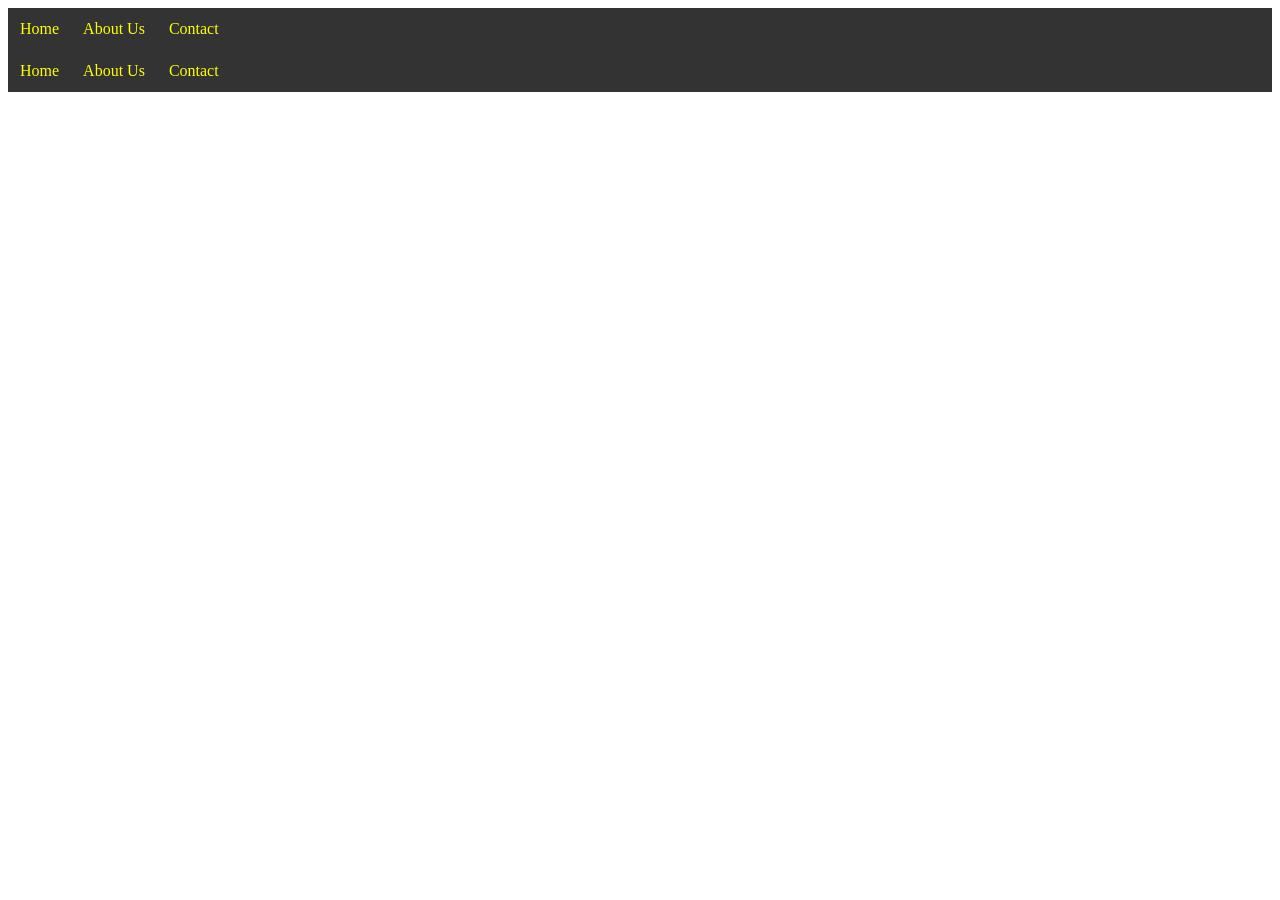
==== index.html @ 657ae3fe "fix merge conflict" ====
<!DOCTYPE html>
<html lang="en">
<head>
<meta charset="UTF-8">
<meta name="viewport" content="width=device-width, initial-scale=1.0">

<title>Project</title>

<link rel="stylesheet" href="CSS/style.css">

</head>

<body>

<div class="nav">

<a href="index.html">Home</a>
<a href="#">About Us</a>
<a href="contact.html">Contact</a>

</div>

<script src="Javascript/script.js"></script>

</body>
<!DOCTYPE html>
<html lang="en">
<head>
    <meta charset="UTF-8">
    <meta name="viewport" content="width=device-width, initial-scale=1.0">
    <title>Project</title>
    <link rel="stylesheet" href="Style.CSS">
</head>
<body>
    <div class="nav">
    <a href="g">Home</a>
    <a href="g">About Us</a>
    <a href="g">Contact</a>
    </div>
</body>
</html>
---- CSS/style.css ----
.nav
{
    overflow: hidden;
    background-color: #333;
}

.nav a{
    float: left;
    display: block;
    color: yellow;
    text-align: center;
    padding: 12px;
    text-decoration: none;
}

.nav a:hover{
    background-color: gray;
    color: black;
}

@media screen and (max-width:600px){
    .nav a {
        float:none;
        width:100%;
           display: block;

    }
}
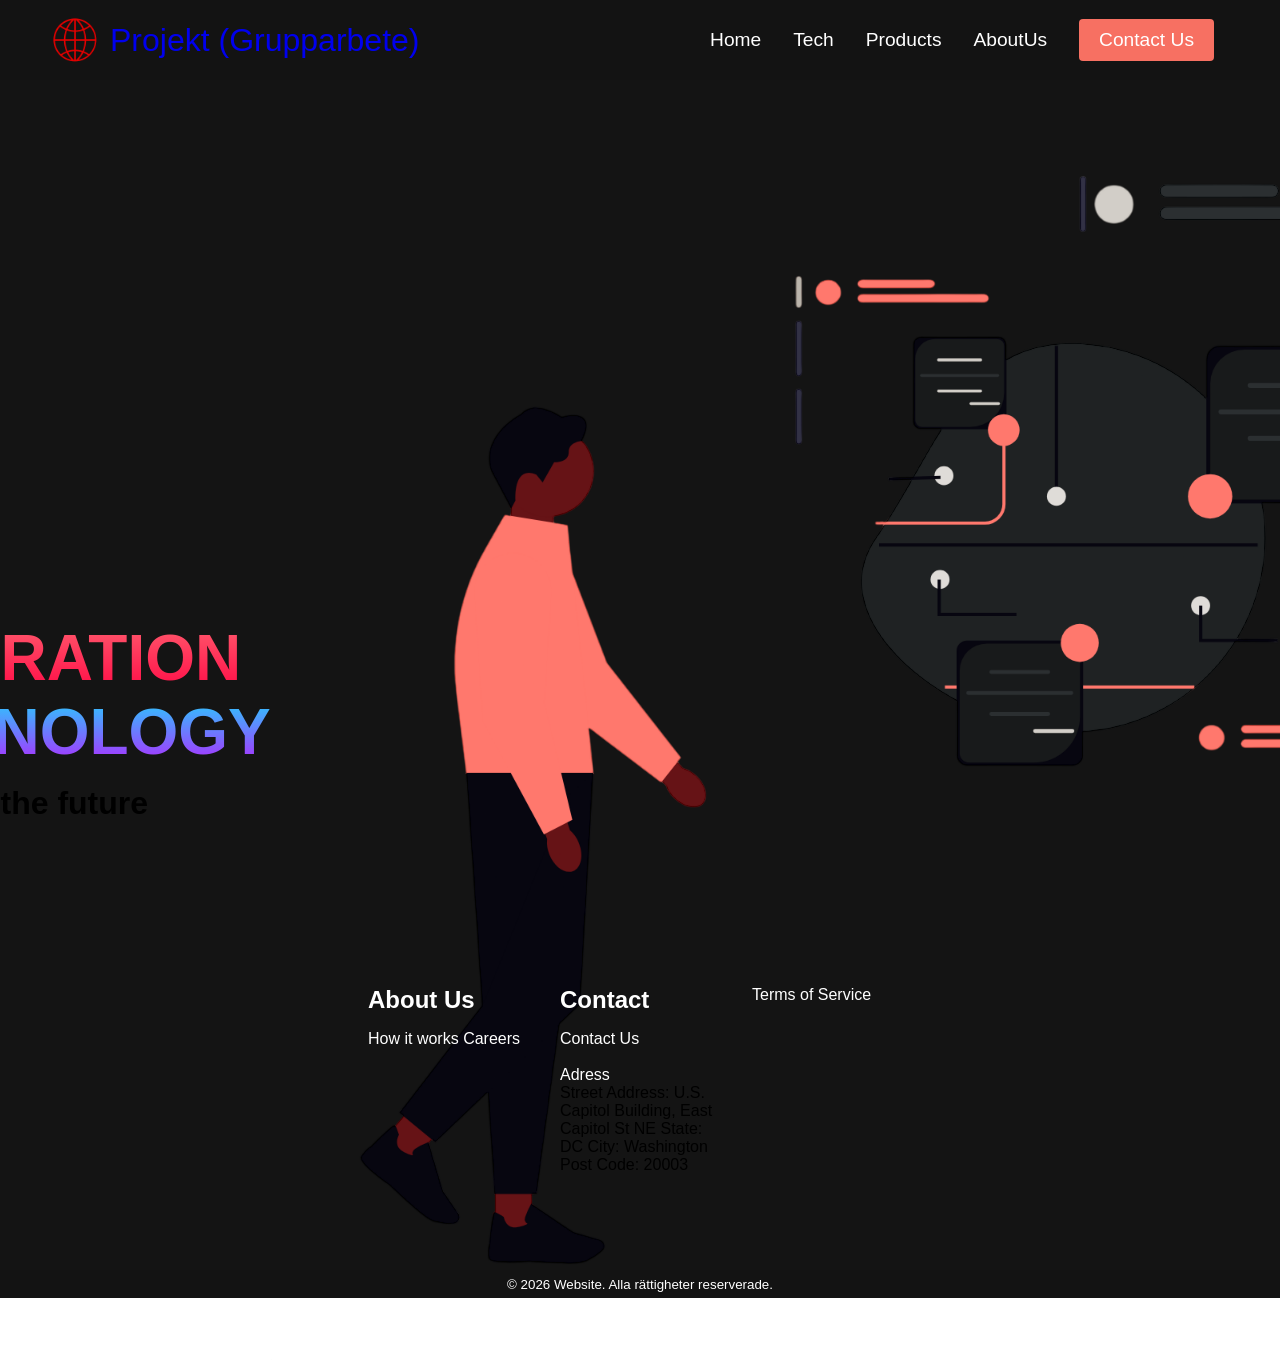
==== commit 573b6387: "Fixat CSS samt HTML för första sidan, även lagt till färger samt biler och rättigheter" ====
--- a/index.html
+++ b/index.html
@@ -1,41 +1,101 @@
-<!DOCTYPE html>
-<html lang="en">
-<head>
-<meta charset="UTF-8">
-<meta name="viewport" content="width=device-width, initial-scale=1.0">
-
-<title>Project</title>
-
-<link rel="stylesheet" href="CSS/style.css">
-
-</head>
-
-<body>
-
-<div class="nav">
-
-<a href="index.html">Home</a>
-<a href="#">About Us</a>
-<a href="contact.html">Contact</a>
-
-</div>
-
-<script src="Javascript/script.js"></script>
-
-</body>
 <!DOCTYPE html>
 <html lang="en">
 <head>
     <meta charset="UTF-8">
     <meta name="viewport" content="width=device-width, initial-scale=1.0">
     <title>Project</title>
-    <link rel="stylesheet" href="Style.CSS">
+    <link rel="stylesheet" href="/CSS/style.css">
+    
 </head>
 <body>
-    <div class="nav">
-    <a href="g">Home</a>
-    <a href="g">About Us</a>
-    <a href="g">Contact</a>
+    <nav class="navbar">
+        <div class="navbar__container">
+            <a href="/" id="navbar__logo">
+            <img src="/images/loga.png" alt="Logo" class="navbar__logo-img">Projekt (Grupparbete)</a>
+            <div class="navbar__toggle" id="mobile-menu">
+                <span class="bar"></span>
+                <span class="bar"></span>
+                <span class="bar"></span>
+        </div>
+        <ul class="navbar__menu">
+            <li class="navbar__item">
+                <a href="/" class="navbar__links">Home</a>
+            </li>
+            <li class="navbar__item">
+                <a href="/" class="navbar__links">Tech</a>
+            </li>
+            <li class="navbar__item">
+                <a href="/" class="navbar__links">Products</a>
+            </li>
+            <li class="navbar__item">
+                <a href="/" class="navbar__links">AboutUs</a>
+            </li>
+            <li class="navbar__btn">
+                <a href="/contact.html" class="button">Contact Us</a>
+            </li>
+        </ul>
+    </nav>
+     
+    <!-- Framsidan -->
+
+    <div class="main">
+        <div class="main__container">
+            <div class="main__content">
+                <h1>NEXT GENERATION</h1>
+                <h2>TECHNOLOGY</h2>
+                <p>Look in too the future</p>
+                <button class="main__btn"><a href="/">Get Started</a></button>
+            </div>
+            <div class="main__img--container">
+                <img src="/images/undraw_visionary-technology_f6b3-Photoroom.png" alt="" id="main__img">
+            </div>
+        </div>
     </div>
+
+
+    <!-- Footer -->
+
+    <div class="footer__container">
+        <div class="footer__links">
+            <div class="footer__link--wrapper">
+                <div class="footer__link--items">
+                    <h2>About Us</h2>
+                    <a href="/">How it works</a>
+                    <a href="/">Careers</a>
+                </div>    
+            </div>
+                
+            <div class="footer__link--wrapper">
+                 <div class="footer__link--items">
+                    <h2>Contact</h2>
+                    <a href="/contact.html">Contact Us</a>
+                    <br></br>
+                    <a href="">Adress</a>
+                    <p>
+                        Street Address: U.S. Capitol Building, East Capitol St NE
+                        State: DC
+                        City: Washington
+                        Post Code: 20003
+                    </p>
+                </div>    
+            </div>
+               
+            <div class="footer__link--wrapper">
+                 <div class="footer__link--items">
+                    <a href="/">Terms of Service</a>
+                </div>
+            </div>
+
+                </div>
+            </div>
+        </div>   
+    </div> 
+
+<footer>
+    <small>
+      &copy; 2026  Website. Alla rättigheter reserverade.
+    </small>
+</footer>    
+    <script src="/Javascript/script.js"></script>
 </body>
 </html>
--- a/CSS/style.css
+++ b/CSS/style.css
@@ -1,28 +1,366 @@
-.nav
-{
-    overflow: hidden;
-    background-color: #333;
-}
-
-.nav a{
-    float: left;
-    display: block;
-    color: yellow;
-    text-align: center;
-    padding: 12px;
-    text-decoration: none;
-}
-
-.nav a:hover{
-    background-color: gray;
-    color: black;
-}
-
-@media screen and (max-width:600px){
-    .nav a {
-        float:none;
-        width:100%;
-           display: block;
-
-    }
-}+/* GRUNDINSTÄLLNINGAR */
+
+* {
+    box-sizing: border-box;
+    margin: 0;
+    padding: 0;
+    font-family: "Kumbh Sans", sans-serif;
+}
+
+
+/* HUVUDMENY  */
+
+
+.navbar {
+    background: #131313;
+    height: 80px;
+    display: flex;
+    justify-content: center;
+    align-items: center;
+    font-size: 1.2rem;   /* 1 rem är lika med 16px, detta blir ca 19px  */
+    position: sticky;  /* Gör att navbaren stannar kvar på sin plats när scrollaer*/
+    top: 0;
+    z-index: 999; /* Gör att navbaren alltid ligger högts upp på skärmen */
+}
+
+.navbar__container {
+    display: flex;
+    justify-content: space-between;
+    height: 80px;
+    z-index: 1;
+    width: 100%;
+    max-width: 1300px; /* Begränsar menyns maxbredd på störe skärmar */
+    margin: 0 auto;  /* 0 bestämmer uppe och nere, 'auto' sätter höger och vänster */
+    padding: 0 50px;
+}
+
+.navbar__logo-img {
+    height: 50px;
+    width: auto;
+    margin-right: 10px;
+    vertical-align: middle;
+}
+
+#navbar__logo {  /* Hashtag "#" används för det är en ID och inte en klass */
+    background-size: 100%;
+    display: flex;
+    align-items: center;
+    cursor: pointer;
+    text-decoration: none; /* Tar bort understrykningen på länken */
+    font-size: 2rem;
+}  
+
+.fa-gem {
+    margin-right: 0.5rem; /* skappar ett litet mellanrum mellan ikonen och texten */
+}
+
+.navbar__menu {
+    display: flex;
+    align-items: center;
+    list-style: none; 
+    text-align: center;
+}
+
+.navbar__item {
+    height: 80px;
+}
+
+.navbar__links {
+    color: #fff;
+    display: flex;
+    align-items: center;
+    justify-content: center;
+    text-decoration: none;
+    padding: 0 1rem;
+    height: 100%;
+}
+
+.navbar__btn {
+    display: flex;
+    justify-content: center;
+    align-items: center;
+    padding: 0 1rem;
+    width: 100%;
+}
+
+.button {
+    display: flex;
+    justify-content: center;
+    align-items: center;
+    text-decoration: none;    /* Tar bort understrykningen på länken */
+    padding: 10px 20px;
+    height: 100%;
+    width: 100%;
+    border: none;
+    outline: none;
+    border-radius: 4px;
+    background: #f77062;
+    color: #fff;
+}
+
+.button:hover{
+    background: red;
+    transition: all 0.3s ease;
+}
+
+.navbar__links:hover {
+    color: #f77062;
+    transition: all 0.3s ease;
+}
+
+
+/* Framsidan */
+
+.main {
+    background-color: #141414;
+}
+
+.main__container {
+    display: grid;
+    grid-template-columns: 1fr 1fr;
+    align-items: center;
+    justify-content: center;
+    margin: 0 auto;
+    height: 90vh;
+    background-color: #141414;
+    z-index: 1;
+    width: 100%;
+    max-width: 1300px;
+    padding: 0 50px;
+}
+
+.main__content h1 {
+    font-size: 4rem;
+    background-color: #ff8177;
+    background-image: linear-gradient(to top, #ff0844 0%, #ffb199 100%);
+    background-size: 100%;
+    -webkit-background-clip: text;
+    -moz-background-clip: text;
+    -webkit-text-fill-color: transparent;
+    -moz-text-fill-color: transparent;
+}
+
+.main__content h2 {
+    font-size: 4rem;
+    background-color: #ff8177;
+    background-image: linear-gradient(to top, #b721ff 0%, #21d4fd 100%);
+    background-size: 100%;
+    -webkit-background-clip: text;
+    -moz-background-clip: text;
+    -webkit-text-fill-color: transparent;
+    -moz-text-fill-color: transparent;
+}
+
+.main__content p {
+    margin-top: 1rem;
+    font-size: 2rem;
+    font-weight: 700;
+    color: black;
+}
+
+.main__btn {
+    background-image: linear-gradient(to top, #f77062 0%, #fe5196 100%);
+    padding: 14px 32px;
+    border: none;
+    border-radius: 4px;
+    color: #fff;
+    margin-top: 2rem;
+    cursor: pointer;
+    position: relative;
+    transition: all 0.35s;
+    outline: none;
+}
+
+.main__btn a {
+    position: relative;
+    z-index: 2;
+    color: #fff;
+    text-decoration: none;
+}
+
+
+
+/* Footer */
+
+.footer__container {
+    background-color: #141414;
+    padding: 5rem 0;
+    display: flex;
+    flex-direction: column;
+    justify-content: center;
+    align-items: center;
+}
+
+
+#footer__logo {
+    display: flex;
+    color: #fff;
+    align-items: center;
+    cursor: pointer;
+    text-decoration: none;
+    font-size: 2rem;
+}
+
+.footer__links {
+    width: 100%;
+    max-width: 1000px;
+    display: flex;
+    justify-content: center;
+}
+
+.footer__link--wrapper {
+    display: flex;
+    flex-direction: column;
+    align-items: flex-start;
+    margin: 16px;
+    text-align: left;
+    width: 160px;
+    box-sizing: border-box;
+}
+
+.footer__link--items h2 {
+    margin-bottom: 16px;
+}
+
+.footer__link--items > h2 {
+    color: #fff;
+}
+.footer__link--items a {
+    color: #fff;
+    text-decoration: none;
+    margin-bottom: 0.5rem;
+}
+
+.footer__link--items a:hover {
+    color: #e9e9e9;
+    transition: 0.3s ease-out;
+}
+
+
+footer {
+  text-align: center;
+  padding: 5px;
+  background-color: #131313;
+  color: white;
+}
+
+
+
+
+
+/*  MOBILANPASSNING  */
+
+@media screen and (max-width: 960px) {
+    .navbar__container {
+        display: flex;
+        justify-content: space-between;
+        height: 80px;
+        z-index: 1;
+        width: 100%;
+        max-width: 1300px;
+        padding: 0; /* tar bort paddinng på mobilversion */
+    }
+
+    .navbar__menu {
+        display: grid;
+        grid-template-columns: auto;
+        margin: 0;
+        width: 100%;
+        position: absolute;
+        top: -1000px;
+        opacity: 0;
+        transition: all 0,5s ease;
+        height: 50vb;
+        z-index: -1;
+        background: #131313;
+    }
+
+    /* Navigeringsmenyn från Javascriptet */
+    .navbar__menu.active {
+        background: #131313;
+        top: 100%;
+        opacity: 1;
+        transition: all 0.5s ease;
+        z-index: 99;
+        height: 50vh;
+        font-size: 1.6rem;
+    }
+
+
+    #navbar__logo {
+        font-size: 25px;
+    }
+
+
+    
+    /* För "meny knappen" (hambuarger ikonen) */
+    .navbar__toggle .bar {
+        width: 25px;
+        height: 3px;
+        margin: 5px auto;
+        transition: all 0.3s ease-in-out;
+        background: #fff;
+    }
+
+    .navbar__item {
+        width: 100%;
+    }
+
+    .navbar__links {
+        text-align: center;
+        padding: 2rem;
+        width: 100%;
+        display: table;
+    }
+    /* Posionerar den till höger */
+    #mobile-menu {
+        position: absolute;
+        top: 20%;
+        right: 5%;
+        transform: translate(5%, 20%);
+    }
+
+    .navbar__btn {
+        padding: 2rem;
+    }
+
+    .button {
+        display: flex;
+        justify-content: center;
+        align-items: center;
+        width: 80%;
+        height: 80px;
+        margin: 0;
+    }
+    /* Gör menyn synlog då den onsynlig standard verisionen*/
+    .navbar__toggle .bar {
+        display: block;
+        cursor: pointer;
+    }
+
+    #mobile-menu.is-active .bar:nth-child(2) {
+        opacity: 0;
+    }
+
+    #mobile-menu.is-active .bar:nth-child(1) {
+        transform: translateY(8px) rotate(45deg);
+    }
+
+    #mobile-menu.is-active .bar:nth-child(3) {
+        transform: translateY(-8px) rotate(-45deg);
+    }
+}
+
+
+/* Responsiv design */
+@media (max-width: 600px) {
+    nav a {
+        display: block;
+        padding: 10px;
+    }
+
+    .contact-section {
+        width: 90%;
+        margin: 10px auto;
+    }
+}
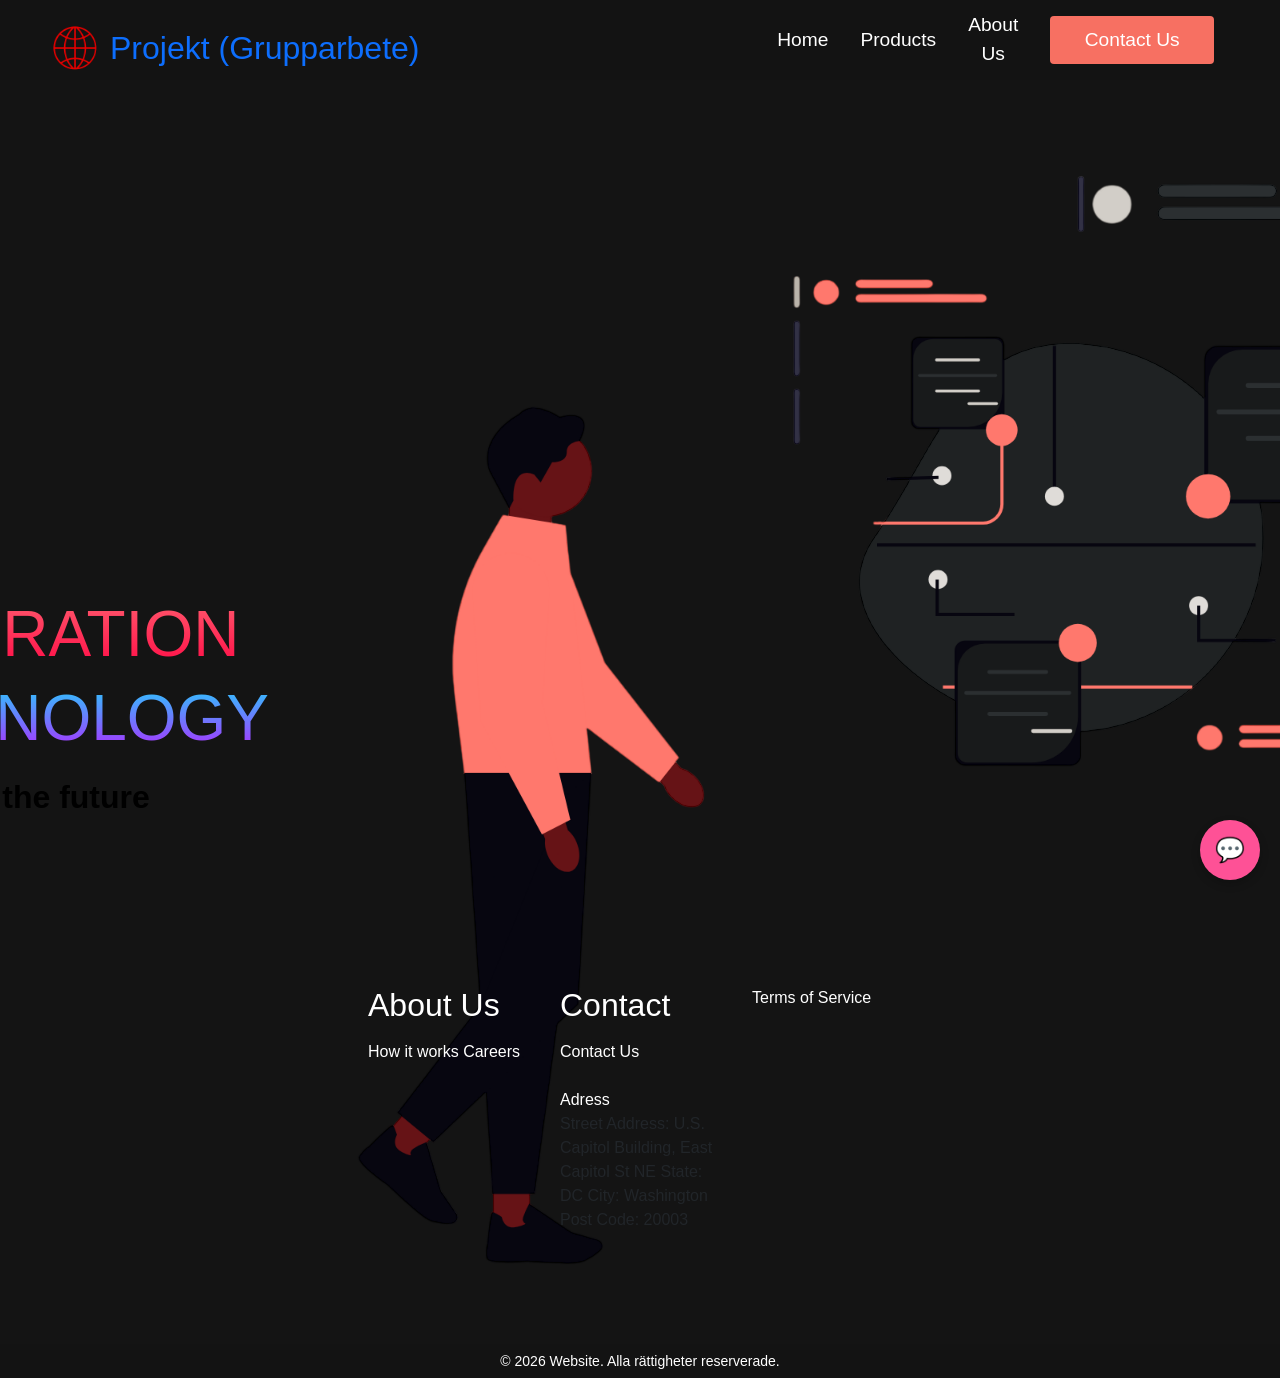
==== commit cf8be4fc: "Lagt till AI chat bubbla" ====
--- a/index.html
+++ b/index.html
@@ -5,8 +5,13 @@
     <meta name="viewport" content="width=device-width, initial-scale=1.0">
     <title>Project</title>
     <link rel="stylesheet" href="/CSS/style.css">
-    
+    <link href="https://cdn.jsdelivr.net/npm/bootstrap@5.3.8/dist/css/bootstrap.min.css" rel="stylesheet" integrity="sha384-sRIl4kxILFvY47J16cr9ZwB07vP4J8+LH7qKQnuqkuIAvNWLzeN8tE5YBujZqJLB" crossorigin="anonymous">
 </head>
+
+<!-- Navbar -->
+
+
+
 <body>
     <nav class="navbar">
         <div class="navbar__container">
@@ -22,13 +27,10 @@
                 <a href="/" class="navbar__links">Home</a>
             </li>
             <li class="navbar__item">
-                <a href="/" class="navbar__links">Tech</a>
+                <a href="/products.html" class="navbar__links">Products</a>
             </li>
             <li class="navbar__item">
-                <a href="/" class="navbar__links">Products</a>
-            </li>
-            <li class="navbar__item">
-                <a href="/" class="navbar__links">AboutUs</a>
+                <a href="/about.html" class="navbar__links">About Us</a>
             </li>
             <li class="navbar__btn">
                 <a href="/contact.html" class="button">Contact Us</a>
@@ -44,7 +46,7 @@
                 <h1>NEXT GENERATION</h1>
                 <h2>TECHNOLOGY</h2>
                 <p>Look in too the future</p>
-                <button class="main__btn"><a href="/">Get Started</a></button>
+                <button class="main__btn"><a href="/products.html">Get Started</a></button>
             </div>
             <div class="main__img--container">
                 <img src="/images/undraw_visionary-technology_f6b3-Photoroom.png" alt="" id="main__img">
@@ -53,6 +55,8 @@
     </div>
 
 
+
+    
     <!-- Footer -->
 
     <div class="footer__container">
@@ -97,5 +101,25 @@
     </small>
 </footer>    
     <script src="/Javascript/script.js"></script>
+
+
+<div id="chat-wrapper">
+    <div id="chat-window" class="hidden">
+        <div id="chat-header">
+            <span>AI Assistent</span>
+            <button onclick="toggleChat()">✖</button>
+        </div>
+        <div id="chat-messages">
+            <p class="bot-msg">Hej! Hur kan jag hjälpa dig idag?</p>
+        </div>
+        <div id="chat-input-area">
+            <input type="text" id="user-input" placeholder="Skriv något...">
+            <button id="send-btn">Skicka</button>
+        </div>
+    </div>
+
+    <button id="chat-button" onclick="toggleChat()">💬</button>
+</div>
+
 </body>
 </html>
--- a/CSS/style.css
+++ b/CSS/style.css
@@ -27,7 +27,7 @@
     display: flex;
     justify-content: space-between;
     height: 80px;
-    z-index: 1;
+    z-index: 1; /* Gör a navbaren allti ligger överst */
     width: 100%;
     max-width: 1300px; /* Begränsar menyns maxbredd på störe skärmar */
     margin: 0 auto;  /* 0 bestämmer uppe och nere, 'auto' sätter höger och vänster */
@@ -50,15 +50,12 @@
     font-size: 2rem;
 }  
 
-.fa-gem {
-    margin-right: 0.5rem; /* skappar ett litet mellanrum mellan ikonen och texten */
-}
 
 .navbar__menu {
-    display: flex;
-    align-items: center;
-    list-style: none; 
-    text-align: center;
+    display: flex; /* gör att menyns innehåll ligger i en rad */
+    align-items: center; /* Vertikal centrering av menyns innehåll */
+    list-style: none;  /* Tar bort punkterna från listan */
+    text-align: center; /* Centrerar texten i menyn */
 }
 
 .navbar__item {
@@ -178,6 +175,122 @@
     text-decoration: none;
 }
 
+
+/* About us */
+
+.about {
+    text-align: center;
+    margin-top: 50px;
+    font-size: 2.5rem;
+    padding : 20px;
+    color: #f77062;
+}
+
+.about__container {
+    max-width: 800px;
+    margin: 0 auto;
+    padding: 20px;
+    font-size: 1.2rem;
+    line-height: 1.6;
+}
+
+
+
+
+/* Services */
+
+
+.services {
+    background: #141414;
+    display: flex;
+    flex-direction: column;
+    align-items: center;
+    height: 100vh;
+    padding-top: 80px;
+}
+
+.services h1 {
+    background-color: #ff8177;
+    background-image: linear-gradient(
+        to right,
+        #ff8177 0%,
+        #ff867a 0%,
+        #ff8c7f 21%,
+        #f99185 52%,
+        #fbc490 78%,
+        #fdbb7d 100%
+    );
+    background-size: 100%;
+    margin-bottom: 5rem;
+    font-size: 2.5rem;
+    -webkit-background-clip: text;
+    -moz-background-clip: text;
+    -webkit-text-fill-color: transparent;
+    -moz-text-fill-color: transparent;
+}
+
+.services__container {
+    display: flex;
+    justify-content: center;
+    flex-wrap: wrap;
+}
+
+.services__card {
+    margin: 1rem;
+    height: 525px;
+    width: 400px;
+    border-radius: 4px;
+    background-image: linear-gradient(
+        to bottom,
+        rgba(0, 0, 0, 0) 0%,
+        rgba(17, 17, 17, 17) 100%
+    ),
+    url(/images/TECH.gif);
+    background-size: cover;
+    position: relative;
+    color: #ffff;
+}
+
+
+.services__card:nth-child(2) {
+    background-image: linear-gradient(
+        to bottom,
+        rgba(0, 0, 0, 0) 0%,
+        rgba(17, 17, 17, 17) 100%
+    ),
+    url(/images/AI.gif);
+}
+
+.services h2 {
+    position: absolute;
+    top: 350px;
+    left: 30px;
+}
+
+.services__card p {
+    position: absolute;
+    top: 400px;
+    left: 30px;
+}
+
+.services__card button {
+    color: #fff;
+    padding: 10px 20px;
+    border: none;
+    outline: none;
+    border-radius: 4px;
+    background: #f77062;
+    position: absolute;
+    top: 450px;
+    left: 30px;
+    font-size: 1rem;;
+}
+
+.services__card:hover {
+    transform: scale(1.075);
+    transition: 0.2s ease-in;
+    cursor: pointer;
+}
 
 
 /* Footer */
@@ -364,3 +477,66 @@
         margin: 10px auto;
     }
 }
+
+
+
+
+/* Chat Bot */
+
+/* Placerar allt i nedre högra hörnet */
+#chat-wrapper {
+    position: fixed;
+    bottom: 20px;
+    right: 20px;
+    font-family: Arial, sans-serif;
+    z-index: 1000;
+}
+
+/* Design för själva knappen */
+#chat-button {
+    width: 60px;
+    height: 60px;
+    border-radius: 50%;
+    background-color: #fe5196;
+    color: white;
+    border: none;
+    cursor: pointer;
+    font-size: 24px;
+    box-shadow: 0 4px 10px rgba(0,0,0,0.2);
+}
+
+/* Design för fönstret */
+#chat-window {
+    width: 300px;
+    height: 400px;
+    background: white;
+    border-radius: 10px;
+    box-shadow: 0 5px 20px rgba(0,0,0,0.3);
+    display: flex;
+    flex-direction: column;
+    margin-bottom: 15px;
+}
+
+#chat-header {
+    background: #fe5196;
+    color: white;
+    padding: 10px;
+    border-radius: 10px 10px 0 0;
+    display: flex;
+    justify-content: space-between;
+}
+
+#chat-messages {
+    flex: 1;
+    padding: 10px;
+    overflow-y: auto;
+    display: flex;
+    flex-direction: column;
+    gap: 8px;
+}
+
+.bot-msg { background: #f1f1f1; padding: 8px; border-radius: 5px; align-self: flex-start; }
+.user-msg { background: #fe5196; color: white; padding: 8px; border-radius: 5px; align-self: flex-end; }
+
+/* En klass för att dölja fönstret */
+.hidden { display: none !important; }
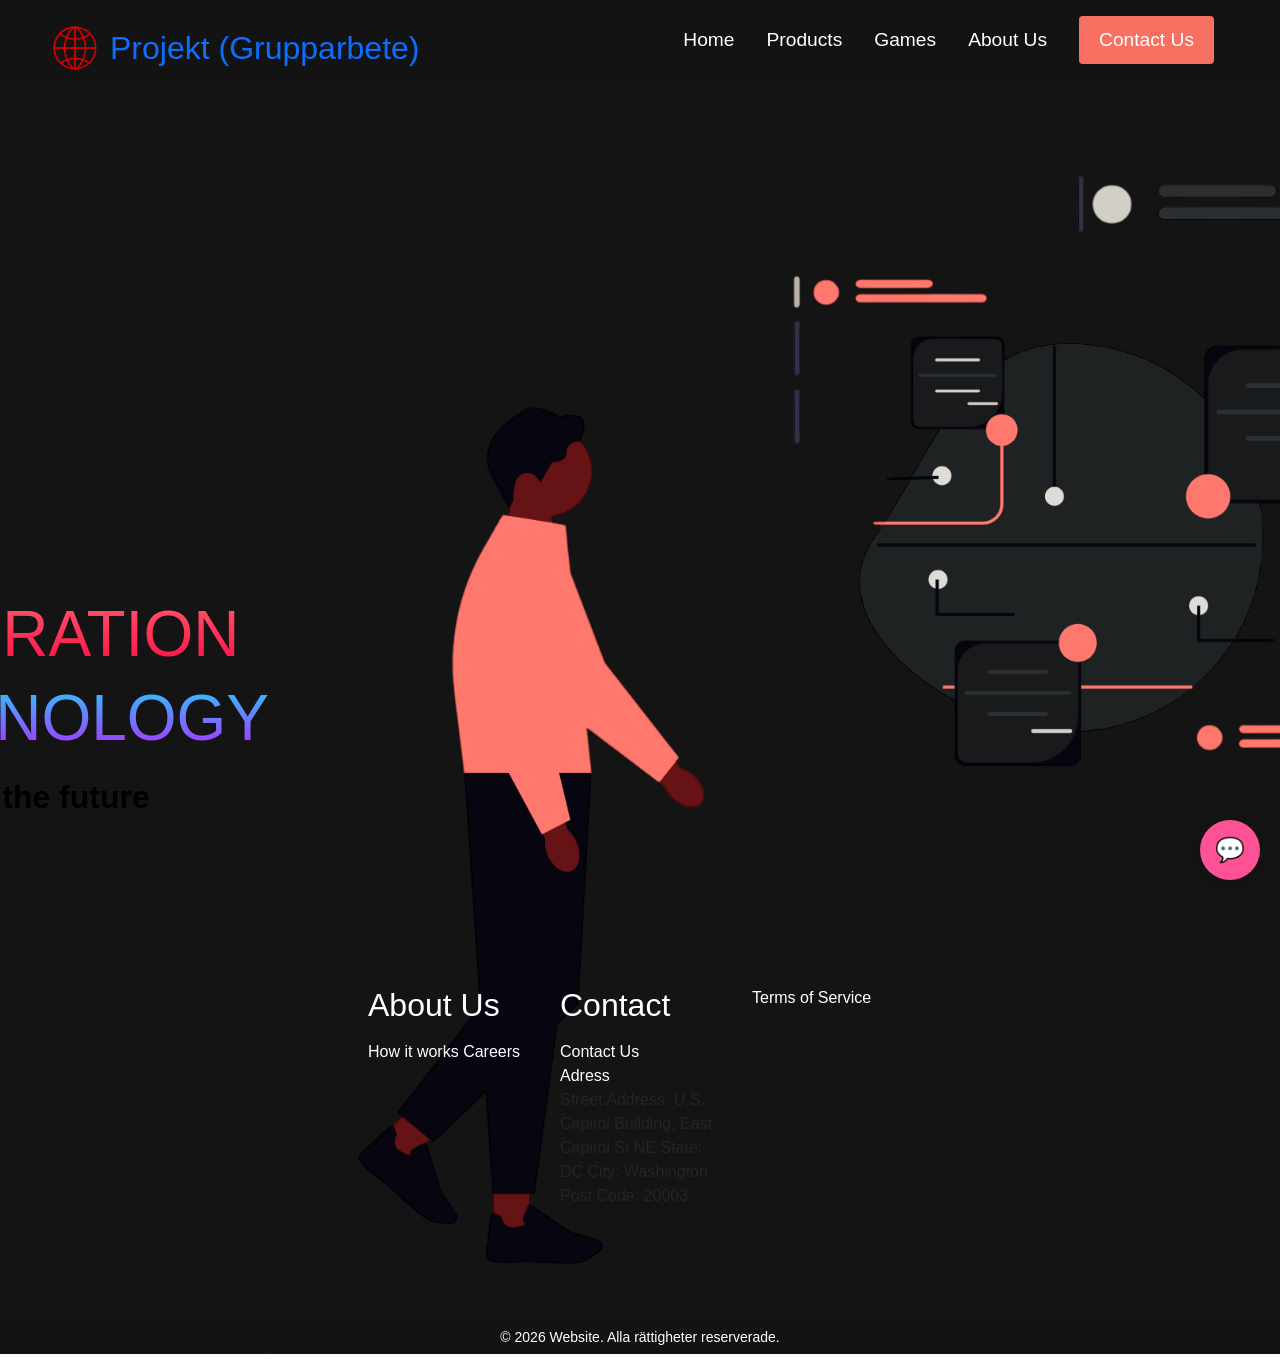
==== commit d8e4fd97: "Fixat lite saker och laggt till en Game sida" ====
--- a/index.html
+++ b/index.html
@@ -7,114 +7,130 @@
     <link rel="stylesheet" href="/CSS/style.css">
     <link href="https://cdn.jsdelivr.net/npm/bootstrap@5.3.8/dist/css/bootstrap.min.css" rel="stylesheet" integrity="sha384-sRIl4kxILFvY47J16cr9ZwB07vP4J8+LH7qKQnuqkuIAvNWLzeN8tE5YBujZqJLB" crossorigin="anonymous">
 </head>
-
-<!-- Navbar -->
+<body>
 
 
+    <!-- Navbar -->
 
-<body>
-    <nav class="navbar">
-        <div class="navbar__container">
-            <a href="/" id="navbar__logo">
+<nav class="navbar">
+     <div class="navbar__container">
+        <a href="/" id="navbar__logo">
             <img src="/images/loga.png" alt="Logo" class="navbar__logo-img">Projekt (Grupparbete)</a>
-            <div class="navbar__toggle" id="mobile-menu">
-                <span class="bar"></span>
-                <span class="bar"></span>
-                <span class="bar"></span>
+                <div class="navbar__toggle" id="mobile-menu">
+                    <span class="bar"></span>
+                    <span class="bar"></span>
+                    <span class="bar"></span>
+                </div>
+
+    <ul class="navbar__menu">
+
+        <li class="navbar__item">
+            <a href="/" class="navbar__links">Home</a>
+        </li>
+
+        <li class="navbar__item">
+            <a href="/products.html" class="navbar__links">Products</a>
+        </li>
+        
+        <li class="navbar__item">
+            <a href="/games.html" class="navbar__links">Games</a>
+        </li>
+
+        <li class="navbar__item">
+            <a href="/about.html" class="navbar__links">About Us</a>
+        
+        </li>
+        <li class="navbar__btn">
+            <a href="/contact.html" class="button">Contact Us</a>
+            
+        </li>
+    </ul>
+</nav>
+   
+    
+<!-- Framsidan -->
+
+<div class="main">
+    <div class="main__container">
+         <div class="main__content">
+            <h1>NEXT GENERATION</h1>
+            <h2>TECHNOLOGY</h2>
+            <p>Look in too the future</p>
+            <button class="main__btn"><a href="/products.html">Get Started</a></button>
         </div>
-        <ul class="navbar__menu">
-            <li class="navbar__item">
-                <a href="/" class="navbar__links">Home</a>
-            </li>
-            <li class="navbar__item">
-                <a href="/products.html" class="navbar__links">Products</a>
-            </li>
-            <li class="navbar__item">
-                <a href="/about.html" class="navbar__links">About Us</a>
-            </li>
-            <li class="navbar__btn">
-                <a href="/contact.html" class="button">Contact Us</a>
-            </li>
-        </ul>
-    </nav>
-     
-    <!-- Framsidan -->
-
-    <div class="main">
-        <div class="main__container">
-            <div class="main__content">
-                <h1>NEXT GENERATION</h1>
-                <h2>TECHNOLOGY</h2>
-                <p>Look in too the future</p>
-                <button class="main__btn"><a href="/products.html">Get Started</a></button>
-            </div>
-            <div class="main__img--container">
-                <img src="/images/undraw_visionary-technology_f6b3-Photoroom.png" alt="" id="main__img">
-            </div>
+            
+        <div class="main__img--container">
+            <img src="/images/undraw_visionary-technology_f6b3-Photoroom.png" alt="" id="main__img">
         </div>
     </div>
+</div>
 
 
 
     
-    <!-- Footer -->
+<!-- Footer -->
 
-    <div class="footer__container">
-        <div class="footer__links">
-            <div class="footer__link--wrapper">
-                <div class="footer__link--items">
-                    <h2>About Us</h2>
+<div class="footer__container">
+    <div class="footer__links">
+        <div class="footer__link--wrapper">
+            <div class="footer__link--items">
+                <h2>About Us</h2>
                     <a href="/">How it works</a>
                     <a href="/">Careers</a>
-                </div>    
+            </div>    
+        </div>
+                
+<div class="footer__link--wrapper">
+    <div class="footer__link--items">
+        <h2>Contact</h2>
+        <a href="/contact.html">Contact Us</a>
+        <br>
+        <a href="">Adress</a>
+        <p>
+            Street Address: U.S. Capitol Building, East Capitol St NE
+            State: DC
+            City: Washington
+            Post Code: 20003
+        </p>
+    </div>    
+</div>
+               
+<div class="footer__link--wrapper">
+    <div class="footer__link--items">
+        <a href="/">Terms of Service</a>
+    </div>
+</div>
+
             </div>
-                
-            <div class="footer__link--wrapper">
-                 <div class="footer__link--items">
-                    <h2>Contact</h2>
-                    <a href="/contact.html">Contact Us</a>
-                    <br></br>
-                    <a href="">Adress</a>
-                    <p>
-                        Street Address: U.S. Capitol Building, East Capitol St NE
-                        State: DC
-                        City: Washington
-                        Post Code: 20003
-                    </p>
-                </div>    
-            </div>
-               
-            <div class="footer__link--wrapper">
-                 <div class="footer__link--items">
-                    <a href="/">Terms of Service</a>
-                </div>
-            </div>
+        </div>
+    </div>   
+</div> 
 
-                </div>
-            </div>
-        </div>   
-    </div> 
+
+<!-- Footer-->
 
 <footer>
     <small>
       &copy; 2026  Website. Alla rättigheter reserverade.
     </small>
-</footer>    
-    <script src="/Javascript/script.js"></script>
+</footer>   
 
+
+
+<!-- Chatbot -->
 
 <div id="chat-wrapper">
     <div id="chat-window" class="hidden">
         <div id="chat-header">
             <span>AI Assistent</span>
-            <button onclick="toggleChat()">✖</button>
+            <button onclick="toggleChat()">❌</button>
         </div>
         <div id="chat-messages">
             <p class="bot-msg">Hej! Hur kan jag hjälpa dig idag?</p>
         </div>
         <div id="chat-input-area">
             <input type="text" id="user-input" placeholder="Skriv något...">
-            <button id="send-btn">Skicka</button>
+            <button type="button" class="btn btn-outline-danger">Send</button>
         </div>
     </div>
 
@@ -122,4 +138,9 @@
 </div>
 
 </body>
+
+<!-- Script-->
+
+<script src="/Javascript/script.js"></script>
+
 </html>
--- a/CSS/style.css
+++ b/CSS/style.css
@@ -1,216 +1,413 @@
 /* GRUNDINSTÄLLNINGAR */
 
 * {
-    box-sizing: border-box;
-    margin: 0;
-    padding: 0;
-    font-family: "Kumbh Sans", sans-serif;
-}
-
-
-/* HUVUDMENY  */
-
+    box-sizing: border-box; /* Gör att padding och border räknas in i elementets totala bredd/höjd */
+    margin: 0; /* Tar bort standardmarginaler från webbläsaren */
+    padding: 0; /* Tar bort standardpadding från webbläsaren */
+    font-family: "Kumbh Sans", sans-serif; /* Sätter standardfont för hela sidan */
+}
+
+
+/* BAKGRUNDSBILD MED MÖRK TRANSPARENT "SLÖJA" */
+
+/* ABOUT PAGE BAKGRUND */
+
+body.about-page {
+    position: relative; /* Behövs för att ::before ska positioneras relativt till body */
+    min-height: 100vh; /* Ser till att sidan täcker hela skärmhöjden */
+}
+
+body.about-page::before {
+    content: ""; /* Krävs för att pseudo-elementet ska visas */
+    position: fixed; /* Håller bakgrunden på plats vid scrollning */
+    inset: 0; /* Täcker hela skärmen (top/right/bottom/left: 0) */
+
+    background-image: url("/images/undraw_visionary-technology_f6b3-Photoroom.png");
+    background-size: 30%; /* Bilden tar upp 30% av bredden */
+    background-position: left 120px; /* Placerar bilden till vänster med 120px avstånd uppifrån */
+    background-repeat: no-repeat; /* Förhindrar att bilden upprepas */
+
+    background-color: rgba(0,0,0,0.6); /* Mörk halvtransparent slöja */
+    background-blend-mode: darken; /* Blandar bakgrundsfärg och bild för mörkare effekt */
+
+    z-index: -1; /* Placerar bakgrunden bakom allt annat innehåll */
+    pointer-events: none; /* Förhindrar att pseudo-elementet blockerar klick */
+}
+
+/* About-knappen – liten och centrerad */
+
+.aboutButton {
+    text-align: center; /* Centrerar knappen horisontellt */
+    margin: 30px 0; /* Ger luft ovanför och nedanför knappen */
+}
+
+.aboutButton .button {
+    display: inline-block; /* Gör knappen kompakt, ej fullbredd */
+    padding: 8px 20px; /* Mindre höjd och bredd */
+    font-size: 1rem; /* Normal textstorlek */
+    border-radius: 5px; /* Rundade hörn */
+    background-color: #f77062; /* Matchande standardfärg */
+    color: #fff; /* Vit text */
+    width: auto; /* Bredden anpassas efter innehållet */
+    text-decoration: none; /* Tar bort understrykning */
+    transition: all 0.3s ease; /* Mjuk övergång vid hover */
+}
+
+/* Hover-effekt */
+
+.aboutButton .button:hover {
+    background-color: #ffb199; 
+    color: #fff;
+    transform: scale(1.05); 
+}
+
+/* HUVUDMENY */
 
 .navbar {
-    background: #131313;
+    background: #131313; 
+    height: 80px; 
+    display: flex;
+    justify-content: center; /* Centrerar innehållet horisontellt */
+    align-items: center; /* Centrerar innehållet vertikalt */
+    font-size: 1.2rem; /* 1rem = 16px, detta är ca 19px */
+    position: sticky; /* Navbaren stannar kvar vid scrollning */
+    top: 0; /* Fäster navbaren längst upp */
+    z-index: 999; /* Ser till att navbaren alltid ligger överst */
+}
+
+.navbar__container {
+    display: flex;
+    justify-content: space-between; /* Logga till vänster, meny till höger */
     height: 80px;
+    z-index: 1; /* Ser till att innehållet ligger ovanpå bakgrunden */
+    width: 100%;
+    margin: 0 auto; /* Centrerar inehållet horisontellt */
+    padding: 0 50px; /* avståndet på sidorna */
+}
+
+
+/* Navbaren / Länkarna */ 
+
+.navbar__menu {
+    display: flex; /* Lägger länkarna i en rad */
+    align-items: center; /* lägger det vertikalt */
+    list-style: none; /* Tar bort punkterna från listan */
+    text-align: center; /* Centrerar texten */
+}
+
+.navbar__links {
+    color: #fff; 
+    display: flex;
+    align-items: center; /* Centrerar texten vertikalt */
+    justify-content: center; /* Centrerar texten horisontellt */
+    text-decoration: none; /* Tar bort understrykning */
+    padding: 0 1rem; /* Ger horisontellt avstånd mellan länkarna */
+    height: 100%; 
+}
+
+.navbar__btn {
     display: flex;
     justify-content: center;
     align-items: center;
-    font-size: 1.2rem;   /* 1 rem är lika med 16px, detta blir ca 19px  */
-    position: sticky;  /* Gör att navbaren stannar kvar på sin plats när scrollaer*/
-    top: 0;
-    z-index: 999; /* Gör att navbaren alltid ligger högts upp på skärmen */
-}
-
-.navbar__container {
-    display: flex;
-    justify-content: space-between;
-    height: 80px;
-    z-index: 1; /* Gör a navbaren allti ligger överst */
-    width: 100%;
-    max-width: 1300px; /* Begränsar menyns maxbredd på störe skärmar */
-    margin: 0 auto;  /* 0 bestämmer uppe och nere, 'auto' sätter höger och vänster */
-    padding: 0 50px;
-}
+    padding: 0 1rem; 
+    width: 100%;
+}
+
+
+
+/* Logan */
 
 .navbar__logo-img {
-    height: 50px;
-    width: auto;
-    margin-right: 10px;
-    vertical-align: middle;
-}
-
-#navbar__logo {  /* Hashtag "#" används för det är en ID och inte en klass */
+    height: 50px; /* höjden på loggan */
+    width: auto; 
+    margin-right: 10px; /* Avstånd mellan logga och text */
+    vertical-align: middle; /* lägger loga icg ttext sida vid sida */
+}
+
+#navbar__logo { /* "#" används för att det är ett ID, inte en klass */
     background-size: 100%;
     display: flex;
+    align-items: center; /* Centrerar logga och text vertikalt */
+    cursor: pointer; /* Visar hand-cursor vid hover */
+    text-decoration: none; /* Tar bort understrykning på länken */
+    font-size: 2rem; /* Stor textstorlek för loggan */
+}
+
+
+
+/* Contact Us Knappen */
+
+.button {
+    display: flex;
+    justify-content: center;
     align-items: center;
-    cursor: pointer;
-    text-decoration: none; /* Tar bort understrykningen på länken */
-    font-size: 2rem;
-}  
-
-
-.navbar__menu {
-    display: flex; /* gör att menyns innehåll ligger i en rad */
-    align-items: center; /* Vertikal centrering av menyns innehåll */
-    list-style: none;  /* Tar bort punkterna från listan */
-    text-align: center; /* Centrerar texten i menyn */
-}
-
-.navbar__item {
-    height: 80px;
-}
-
-.navbar__links {
-    color: #fff;
-    display: flex;
+    text-decoration: none; /* tarbort understrykning på länken */
+    padding: 10px 20px; /* avstånd i knappen */
+    height: 100%;
+    width: 100%;
+    border-radius: 4px; /* rundar kanterna något */
+    background: #f77062; 
+    color: #fff; 
+}
+
+.button:hover {
+    background: red; 
+    transition: all 0.3s ease; 
+    opacity: 0.5;
+}
+
+.navbar__links:hover {
+    color: #f77062; 
+    transition: all 0.3s ease; 
+}
+
+
+/* FRAMSIDAN */
+
+.main {
+    background-color: #141414;
+}
+
+.main__container {
+    display: grid;
+    grid-template-columns: 1fr 1fr; /* gör boxarna lika stora och sida vid sida */
     align-items: center;
     justify-content: center;
-    text-decoration: none;
-    padding: 0 1rem;
-    height: 100%;
-}
-
-.navbar__btn {
-    display: flex;
-    justify-content: center;
-    align-items: center;
-    padding: 0 1rem;
-    width: 100%;
-}
-
-.button {
-    display: flex;
-    justify-content: center;
-    align-items: center;
-    text-decoration: none;    /* Tar bort understrykningen på länken */
-    padding: 10px 20px;
-    height: 100%;
-    width: 100%;
-    border: none;
-    outline: none;
-    border-radius: 4px;
-    background: #f77062;
-    color: #fff;
-}
-
-.button:hover{
-    background: red;
-    transition: all 0.3s ease;
-}
-
-.navbar__links:hover {
-    color: #f77062;
-    transition: all 0.3s ease;
-}
-
-
-/* Framsidan */
-
-.main {
-    background-color: #141414;
-}
-
-.main__container {
-    display: grid;
-    grid-template-columns: 1fr 1fr;
-    align-items: center;
-    justify-content: center;
-    margin: 0 auto;
-    height: 90vh;
+    margin: 0 auto; /* Centrerar containern */
+    height: 90vh; /* täcker 90% av skärmen */
     background-color: #141414;
     z-index: 1;
     width: 100%;
-    max-width: 1300px;
-    padding: 0 50px;
+    max-width: 1300px; /* maxbredd på stora skärmar */
+    padding: 0 50px; 
 }
 
 .main__content h1 {
+    font-size: 4rem; 
+    background-color: #ff8177; 
+    background-image: linear-gradient(to top, #ff0844 0%, #ffb199 100%); 
+    background-size: 100%;
+    /* Sköter färgen på texten så den går från mörk till ljust.  */
+    -webkit-background-clip: text; 
+    -moz-background-clip: text; 
+    -webkit-text-fill-color: transparent; 
+    -moz-text-fill-color: transparent; 
+}
+
+.main__content h2 {
     font-size: 4rem;
-    background-color: #ff8177;
-    background-image: linear-gradient(to top, #ff0844 0%, #ffb199 100%);
+    background-color: #ff8177; 
+    background-image: linear-gradient(to top, #b721ff 0%, #21d4fd 100%); 
     background-size: 100%;
+    /* Sköter färgen på texten så den går från mörk till ljust */
     -webkit-background-clip: text;
     -moz-background-clip: text;
     -webkit-text-fill-color: transparent;
     -moz-text-fill-color: transparent;
 }
 
-.main__content h2 {
-    font-size: 4rem;
-    background-color: #ff8177;
-    background-image: linear-gradient(to top, #b721ff 0%, #21d4fd 100%);
-    background-size: 100%;
-    -webkit-background-clip: text;
-    -moz-background-clip: text;
-    -webkit-text-fill-color: transparent;
-    -moz-text-fill-color: transparent;
-}
-
 .main__content p {
-    margin-top: 1rem;
+    margin-top: 1rem; 
     font-size: 2rem;
-    font-weight: 700;
+    font-weight: 700; /* gör texten tjock */
     color: black;
 }
 
 .main__btn {
-    background-image: linear-gradient(to top, #f77062 0%, #fe5196 100%);
-    padding: 14px 32px;
+    background-image: linear-gradient(to top, #f77062 0%, #fe5196 100%); 
+    padding: 14px 32px; /* storlek på knappen */
     border: none;
-    border-radius: 4px;
+    border-radius: 4px; /* rundar kanterna något */
     color: #fff;
     margin-top: 2rem;
     cursor: pointer;
-    position: relative;
-    transition: all 0.35s;
-    outline: none;
 }
 
 .main__btn a {
     position: relative;
-    z-index: 2;
+    z-index: 2; /* gör länken klickbar ovanpå knappen */
     color: #fff;
-    text-decoration: none;
-}
-
-
-/* About us */
+    text-decoration: none; /* Tar bort understrykning */
+}
+
+
+/* ABOUT US */
 
 .about {
     text-align: center;
-    margin-top: 50px;
-    font-size: 2.5rem;
-    padding : 20px;
-    color: #f77062;
-}
+    margin-top: 10px;
+    font-size: 2.5rem; 
+    padding: 5px;
+    color: #f77062; 
+    
+}
+
+
+
+/* ABOUT TEXT BOX */
 
 .about__container {
-    max-width: 800px;
-    margin: 0 auto;
-    padding: 20px;
+    max-width: 800px; /* textboxens bredd */
+    margin: 20px auto; 
+    padding: 20px; 
+
     font-size: 1.2rem;
-    line-height: 1.6;
-}
-
-
-
-
-/* Services */
-
-
-.services {
+    line-height: 1.6; /* avstånd mellan raderna */
+
+    color: white;
+
+    background: rgba(0, 0, 0, 0.65); 
+    border-radius: 10px; /* rundar av kanterna något */
+    backdrop-filter: blur(5px); /* Modern "glas"-effekt */
+}
+
+
+
+
+/* GRUNDINSTÄLLNINGAR */
+
+* {
+    box-sizing: border-box; /* Gör att padding och border räknas in i elementets totala bredd/höjd */
+    margin: 0; /* Tar bort standardmarginaler från webbläsaren */
+    padding: 0; /* Tar bort standardpadding från webbläsaren */
+    font-family: "Kumbh Sans", sans-serif; /* Sätter standardfont för hela sidan */
+}
+
+/* HUVUDMENY */
+
+.navbar 
+{
+    background: #131313; 
+    height: 80px; 
+    display: flex;
+    justify-content: center; /* Centrerar innehållet horisontellt */
+    align-items: center; /* Centrerar innehållet vertikalt */
+    font-size: 1.2rem; /* 1rem = 16px, detta är ca 19px */
+    position: sticky; /* Navbaren stannar kvar vid scrollning */
+    top: 0; /* Fäster navbaren längst upp */
+    z-index: 999; /* Ser till att navbaren alltid ligger överst */
+}
+
+.navbar__container
+{
+    display: flex;
+    justify-content: space-between; /* Logga till vänster, meny till höger */
+    height: 80px;
+    z-index: 1; /* Ser till att innehållet ligger ovanpå bakgrunden */
+    width: 100%;
+    margin: 0 auto; /* Centrerar inehållet horisontellt */
+    padding: 0 50px; /* avståndet på sidorna */
+}
+
+
+/* Navbaren / Länkarna */ 
+
+.navbar__menu 
+{
+    display: flex; /* Lägger länkarna i en rad */
+    align-items: center; /* lägger det vertikalt */
+    list-style: none; /* Tar bort punkterna från listan */
+    text-align: center; /* Centrerar texten */
+}
+
+.navbar__links 
+{
+    color: #fff; 
+    display: flex;
+    align-items: center; /* Centrerar texten vertikalt */
+    justify-content: center; /* Centrerar texten horisontellt */
+    text-decoration: none; /* Tar bort understrykning */
+    padding: 0 1rem; /* Ger horisontellt avstånd mellan länkarna */
+    height: 100%;
+    white-space: nowrap; /* gör så "About us" inte staplas*/ 
+}
+
+.navbar__btn 
+{
+    display: flex;
+    justify-content: center;
+    align-items: center;
+    padding: 0 1rem; 
+    width: 100%;
+}
+
+
+
+/* Logan */
+
+.navbar__logo-img 
+{
+    height: 50px; /* höjden på loggan */
+    width: auto; 
+    margin-right: 10px; /* Avstånd mellan logga och text */
+    vertical-align: middle; /* lägger loga icg ttext sida vid sida */
+}
+
+#navbar__logo 
+{ /* "#" används för att det är ett ID, inte en klass */
+    background-size: 100%;
+    display: flex;
+    align-items: center; /* Centrerar logga och text vertikalt */
+    cursor: pointer; /* Visar hand-cursor vid hover */
+    text-decoration: none; /* Tar bort understrykning på länken */
+    font-size: 2rem; /* Stor textstorlek för loggan */
+}
+
+
+
+/* Contact Us Knappen */
+
+.button 
+{
+    display: flex;
+    justify-content: center;
+    align-items: center;
+    text-decoration: none; /* tarbort understrykning på länken */
+    padding: 10px 20px; /* avstånd i knappen */
+    height: 100%;
+    width: 100%;
+    border-radius: 4px; /* rundar kanterna något */
+    background: #f77062; 
+    color: #fff; 
+}
+
+.button:hover 
+{
+    background: red; 
+    transition: all 0.3s ease; 
+}
+
+.navbar__links:hover 
+{
+    color: #f77062; 
+    transition: all 0.3s ease; 
+}
+
+
+/* Hover-effekt */
+
+.aboutButton .button:hover 
+{
+    background-color: #ffb199; 
+    color: #fff;
+    transform: scale(1.05); 
+}
+
+/* SERVICES */
+
+.services 
+{
     background: #141414;
     display: flex;
-    flex-direction: column;
-    align-items: center;
-    height: 100vh;
-    padding-top: 80px;
-}
-
-.services h1 {
-    background-color: #ff8177;
+    flex-direction: column; /* Staplar rubrik vertikalt */
+    align-items: center; /* Centrerar innehållet horisontellt */
+    height: 100vh; /* Täcker hela skärmhöjden */
+    padding-top: 80px; /* Ger luft under navbaren */
+}
+
+.services h1 
+{
+    background-color: #ff8177; 
     background-image: linear-gradient(
         to right,
         #ff8177 0%,
@@ -219,260 +416,304 @@
         #f99185 52%,
         #fbc490 78%,
         #fdbb7d 100%
-    );
+    ); 
     background-size: 100%;
     margin-bottom: 5rem;
-    font-size: 2.5rem;
-    -webkit-background-clip: text;
+    font-size: 2.5rem; 
+    /* Sköter färgen på texten så den går från mörk till ljust */
+    -webkit-background-clip: text; 
     -moz-background-clip: text;
-    -webkit-text-fill-color: transparent;
-    -moz-text-fill-color: transparent;
-}
-
-.services__container {
+    -webkit-text-fill-color: transparent; 
+    -moz-text-fill-color: transparent; 
+}
+
+.services__container 
+{
     display: flex;
     justify-content: center;
-    flex-wrap: wrap;
-}
-
-.services__card {
-    margin: 1rem;
+    flex-wrap: wrap; 
+}
+
+.services__card 
+{
+    margin: 1rem; 
     height: 525px;
     width: 400px;
-    border-radius: 4px;
-    background-image: linear-gradient(
-        to bottom,
-        rgba(0, 0, 0, 0) 0%,
-        rgba(17, 17, 17, 17) 100%
-    ),
-    url(/images/TECH.gif);
-    background-size: cover;
-    position: relative;
-    color: #ffff;
-}
-
-
-.services__card:nth-child(2) {
-    background-image: linear-gradient(
-        to bottom,
-        rgba(0, 0, 0, 0) 0%,
-        rgba(17, 17, 17, 17) 100%
-    ),
-    url(/images/AI.gif);
-}
-
-.services h2 {
+    border-radius: 4px; /* Rundar av kanterna lite */
+    background-image: url(/images/TECH.gif);
+    background-size: cover; /* Bilden täcker hela boxen */
+    position: relative; /* positionertar bilden / inehållet */
+}
+
+.services__card:nth-child(2) 
+{
+    background-image: url(/images/AI.gif); 
+}
+
+.services h2 
+{
     position: absolute;
-    top: 350px;
-    left: 30px;
-}
-
-.services__card p {
+    top: 350px; 
+    left: 30px; 
+}
+
+.services__card p 
+{
     position: absolute;
     top: 400px;
     left: 30px;
 }
 
-.services__card button {
+.services__card button 
+{
     color: #fff;
     padding: 10px 20px;
     border: none;
     outline: none;
     border-radius: 4px;
-    background: #f77062;
+    background: #f77062; 
     position: absolute;
-    top: 450px;
+    top: 450px; 
     left: 30px;
-    font-size: 1rem;;
-}
-
-.services__card:hover {
-    transform: scale(1.075);
-    transition: 0.2s ease-in;
+    font-size: 1rem;
+}
+
+.services__card:hover 
+{
+    transform: scale(1.075); 
+    transition: 0.2s ease-in; 
     cursor: pointer;
 }
 
 
-/* Footer */
-
-.footer__container {
+/* About knappen (längst ner på sidan) – liten och centrerad */
+
+.aboutButton 
+{
+    text-align: center; /* Centrerar knappen horisontellt */
+    margin: 30px 0; /* Ger luft ovanför och nedanför knappen */
+}
+
+.aboutButton .button 
+{
+    display: inline-block; /* Gör knappen kompakt, ej fullbredd */
+    padding: 8px 20px; /* Mindre höjd och bredd */
+    font-size: 1rem; /* Normal textstorlek */
+    border-radius: 5px; /* Rundade hörn */
+    background-color: #f77062; /* Matchande standardfärg */
+    color: #fff; /* Vit text */
+    width: auto; /* Bredden anpassas efter innehållet */
+    text-decoration: none; /* Tar bort understrykning */
+    transition: all 0.3s ease; /* Mjuk övergång vid hover */
+}
+
+
+
+/* FOOTER */
+
+.footer__container 
+{
     background-color: #141414;
-    padding: 5rem 0;
-    display: flex;
-    flex-direction: column;
+    padding: 5rem 0; 
+    display: flex;
+    flex-direction: column; /* Staplar loggan och länkar vertikalt */
     justify-content: center;
-    align-items: center;
-}
-
-
-#footer__logo {
+    align-items: center; /* Centrerar allt horisontellt */
+}
+
+#footer__logo 
+{
     display: flex;
     color: #fff;
     align-items: center;
     cursor: pointer;
-    text-decoration: none;
+    text-decoration: none; /* tr bort understrykning */
     font-size: 2rem;
-}
-
-.footer__links {
-    width: 100%;
-    max-width: 1000px;
-    display: flex;
-    justify-content: center;
-}
-
-.footer__link--wrapper {
-    display: flex;
-    flex-direction: column;
-    align-items: flex-start;
-    margin: 16px;
-    text-align: left;
-    width: 160px;
-    box-sizing: border-box;
-}
-
-.footer__link--items h2 {
-    margin-bottom: 16px;
-}
-
-.footer__link--items > h2 {
+} 
+
+.footer__links 
+{
+    width: 100%; /* Tar upp full bredd */
+    max-width: 1000px; /* Begränsar maxbredd på stora skärmar */
+    display: flex;
+    justify-content: center; /* lägger länkboxen horisontellt */
+}
+
+.footer__link--wrapper 
+{
+    display: flex;
+    flex-direction: column; /* Staplar länkarna vertikalt */
+    align-items: flex-start; /* lägger länkarna till vänster */
+    margin: 16px; 
+    text-align: left; 
+    width: 160px; 
+    box-sizing: border-box; /* Inkluderar padding och border i bredden */
+}
+
+.footer__link--items h2 
+{
+    margin-bottom: 16px; /* Avstånd mellan rubrik och länkar */
+}
+
+.footer__link--items > h2 
+{
+    color: #fff; /* färg på rubriker */
+}
+
+.footer__link--items a 
+{
     color: #fff;
-}
-.footer__link--items a {
-    color: #fff;
-    text-decoration: none;
-    margin-bottom: 0.5rem;
-}
-
-.footer__link--items a:hover {
-    color: #e9e9e9;
-    transition: 0.3s ease-out;
-}
-
-
-footer {
-  text-align: center;
-  padding: 5px;
-  background-color: #131313;
-  color: white;
-}
-
-
-
-
-
-/*  MOBILANPASSNING  */
+    text-decoration: none; /* taar bort understrykning */
+    margin-bottom: 0.5rem; /* Avstånd mellan länkarna */
+}
+
+.footer__link--items a:hover 
+{
+    color: #e9e9e9; 
+    transition: 0.3s ease-out; 
+}
+
+
+footer 
+{
+    text-align: center;
+    padding: 5px; 
+    background-color: #131313; 
+    color: white;
+}
+
+
+/* MOBILANPASSNING */
 
 @media screen and (max-width: 960px) {
-    .navbar__container {
-        display: flex;
-        justify-content: space-between;
-        height: 80px;
-        z-index: 1;
-        width: 100%;
-        max-width: 1300px;
-        padding: 0; /* tar bort paddinng på mobilversion */
-    }
+
+    /* Anpassning för navbar på tablets och mindre skärmar */
+    
+.navbar__container 
+{
+    display: flex;
+    justify-content: space-between;
+    height: 80px;
+    z-index: 1;
+    width: 100%;
+    max-width: 1300px;
+    padding: 0; /* Tar bort padding på mobilversion */
+}
 
     .navbar__menu {
         display: grid;
-        grid-template-columns: auto;
+        grid-template-columns: auto; /* lägger länkarna i colum */
         margin: 0;
         width: 100%;
-        position: absolute;
-        top: -1000px;
-        opacity: 0;
-        transition: all 0,5s ease;
-        height: 50vb;
-        z-index: -1;
+        position: absolute; /* lägger navbar utabfor skärmen när inte aktiv */
+        top: -1000px; /* döljer menyn ovanför skärmen */
+        opacity: 0; 
+        transition: all 0.5s ease; /* Mjuk övergång när menyn öppnas */
+        height: 50vh; /* halva skärm höjd  */
+        z-index: -1; /* ligger bakom när inte aktiv */
         background: #131313;
     }
 
-    /* Navigeringsmenyn från Javascriptet */
-    .navbar__menu.active {
-        background: #131313;
-        top: 100%;
-        opacity: 1;
-        transition: all 0.5s ease;
-        z-index: 99;
-        height: 50vh;
-        font-size: 1.6rem;
+    /* Navigeringsmeny när den är aktiv (öppen) */
+.navbar__menu.active {
+    background: #131313;
+    top: 100%; 
+    opacity: 1; /* Gör så den blir synlig*/
+    transition: all 0.5s ease;
+    z-index: 99; /* Navbaren alltid överst */
+    height: 50vh;
+    font-size: 1.6rem;
+}
+
+#navbar__logo 
+{
+    font-size: 25px;
+}
+
+/* Styling för hamburger-menyns streck */
+
+.navbar__toggle .bar
+{
+    width: 25px;
+    height: 3px;
+    margin: 5px auto; /* Avstånd mellan strecken */
+    transition: all 0.3s ease-in-out; /* Skappar en  */
+    background: #fff;
+}
+
+.navbar__item 
+{
+    width: 100%; /* Full bred på mobil veresionen */
+}
+
+.navbar__links 
+{
+    text-align: center;
+    padding: 2rem; /* Avstånd mellan länkarna */
+    width: 100%;
+    display: table; /* Gör att länkarna staplas vertikalt */
+}
+
+
+/* Positionerar hamburger-ikonen till höger */
+#mobile-menu 
+{
+    position: absolute;
+    top: 20%;
+    right: 5%;
+    transform: translate(5%, 20%);
     }
 
-
-    #navbar__logo {
-        font-size: 25px;
+.navbar__btn 
+{
+    padding: 2rem;
+}
+
+.button 
+{
+    display: flex;
+    justify-content: center;
+    align-items: center;
+    width: 80%;
+    height: 80px;
+    margin: 0;
+}
+    
+/* Gör menyn synlog då den onsynlig standard verisionen*/
+.navbar__toggle .bar 
+{
+    display: block;
+    cursor: pointer;
+}
+
+#mobile-menu.is-active .bar:nth-child(2) 
+{
+    opacity: 0;
+}
+
+#mobile-menu.is-active .bar:nth-child(1) 
+{
+    transform: translateY(8px) rotate(45deg);
+}
+
+#mobile-menu.is-active .bar:nth-child(3) 
+{
+    transform: translateY(-8px) rotate(-45deg);
+}
+}
+
+
+/* Responsiv design */
+@media (max-width: 600px) 
+{
+   nav a 
+   {
+    display: block;
+    padding: 10px;
     }
 
-
-    
-    /* För "meny knappen" (hambuarger ikonen) */
-    .navbar__toggle .bar {
-        width: 25px;
-        height: 3px;
-        margin: 5px auto;
-        transition: all 0.3s ease-in-out;
-        background: #fff;
-    }
-
-    .navbar__item {
-        width: 100%;
-    }
-
-    .navbar__links {
-        text-align: center;
-        padding: 2rem;
-        width: 100%;
-        display: table;
-    }
-    /* Posionerar den till höger */
-    #mobile-menu {
-        position: absolute;
-        top: 20%;
-        right: 5%;
-        transform: translate(5%, 20%);
-    }
-
-    .navbar__btn {
-        padding: 2rem;
-    }
-
-    .button {
-        display: flex;
-        justify-content: center;
-        align-items: center;
-        width: 80%;
-        height: 80px;
-        margin: 0;
-    }
-    /* Gör menyn synlog då den onsynlig standard verisionen*/
-    .navbar__toggle .bar {
-        display: block;
-        cursor: pointer;
-    }
-
-    #mobile-menu.is-active .bar:nth-child(2) {
-        opacity: 0;
-    }
-
-    #mobile-menu.is-active .bar:nth-child(1) {
-        transform: translateY(8px) rotate(45deg);
-    }
-
-    #mobile-menu.is-active .bar:nth-child(3) {
-        transform: translateY(-8px) rotate(-45deg);
-    }
-}
-
-
-/* Responsiv design */
-@media (max-width: 600px) {
-    nav a {
-        display: block;
-        padding: 10px;
-    }
-
-    .contact-section {
+.contact-section 
+    {
         width: 90%;
         margin: 10px auto;
     }
@@ -483,8 +724,11 @@
 
 /* Chat Bot */
 
+
 /* Placerar allt i nedre högra hörnet */
-#chat-wrapper {
+
+#chat-wrapper 
+{
     position: fixed;
     bottom: 20px;
     right: 20px;
@@ -493,7 +737,8 @@
 }
 
 /* Design för själva knappen */
-#chat-button {
+#chat-button 
+{
     width: 60px;
     height: 60px;
     border-radius: 50%;
@@ -505,8 +750,11 @@
     box-shadow: 0 4px 10px rgba(0,0,0,0.2);
 }
 
+
+
 /* Design för fönstret */
-#chat-window {
+#chat-window 
+{
     width: 300px;
     height: 400px;
     background: white;
@@ -517,7 +765,8 @@
     margin-bottom: 15px;
 }
 
-#chat-header {
+#chat-header 
+{
     background: #fe5196;
     color: white;
     padding: 10px;
@@ -526,7 +775,8 @@
     justify-content: space-between;
 }
 
-#chat-messages {
+#chat-messages 
+{
     flex: 1;
     padding: 10px;
     overflow-y: auto;
